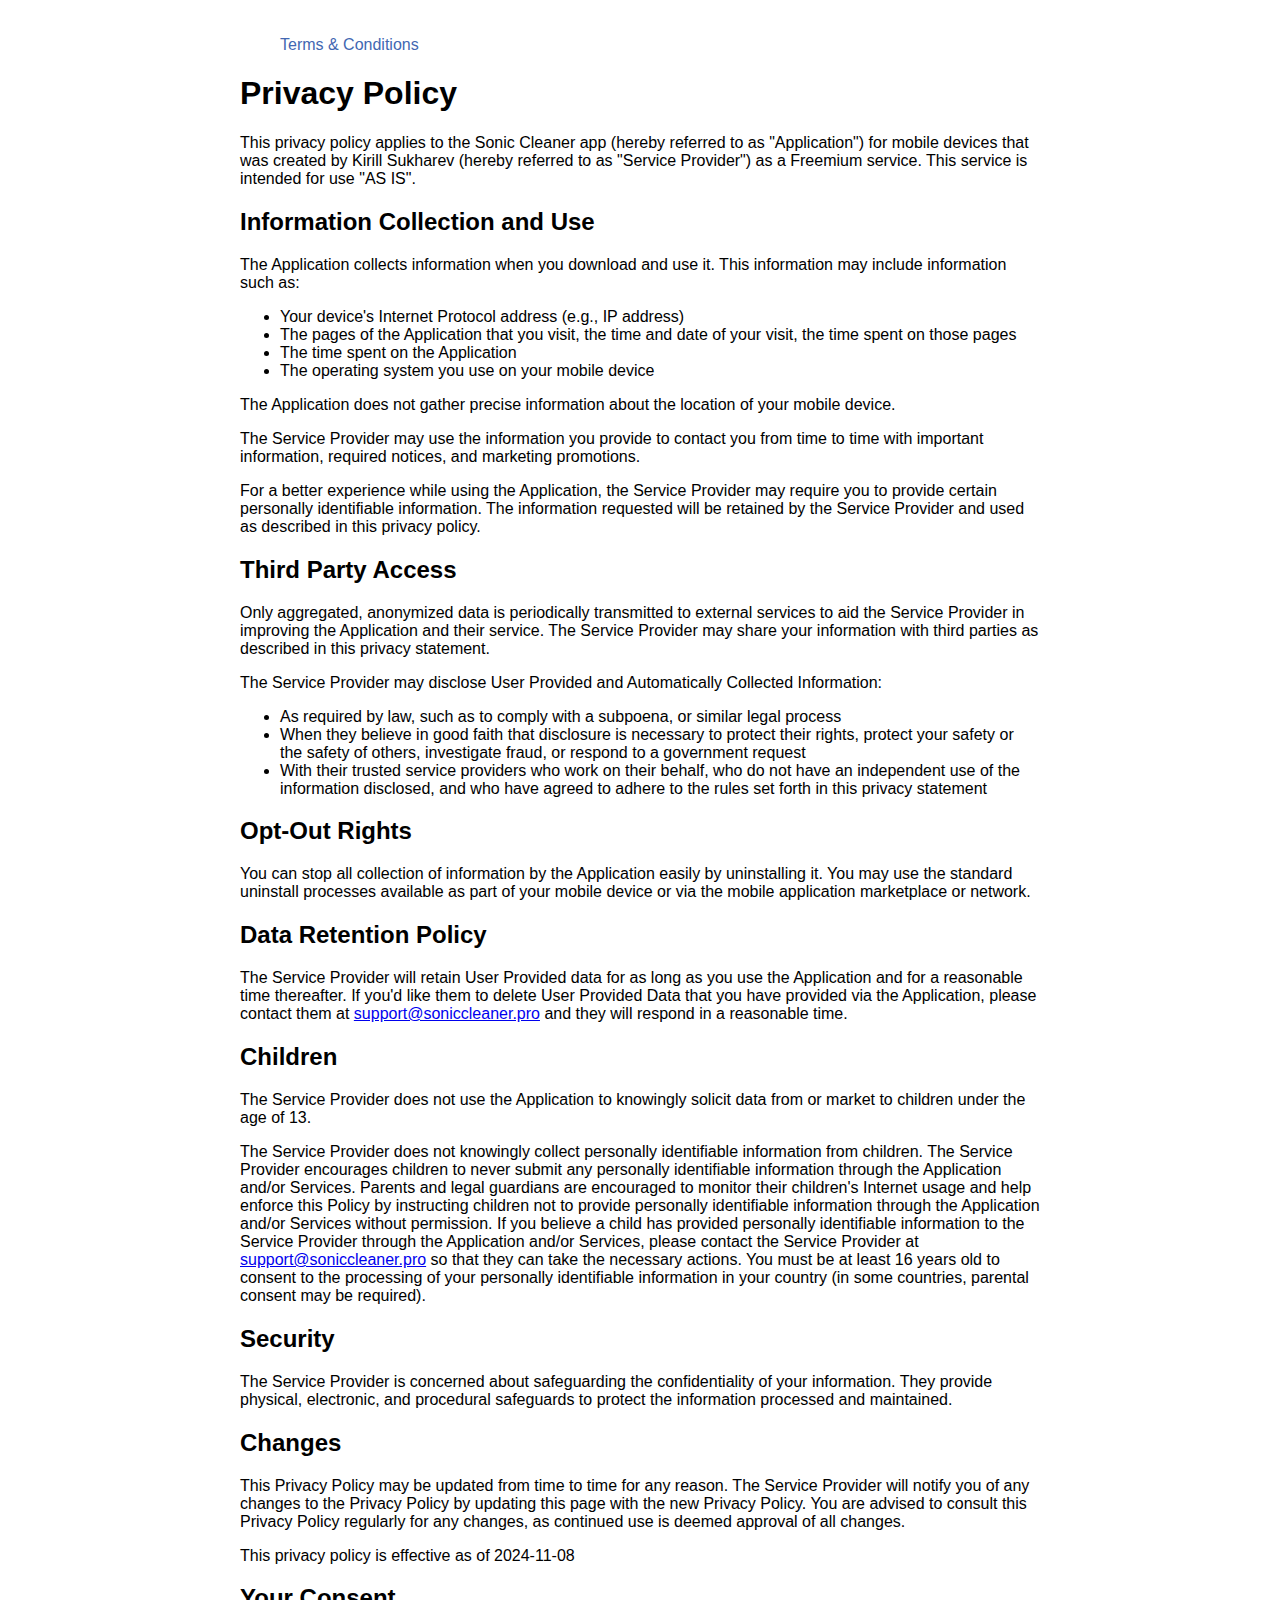
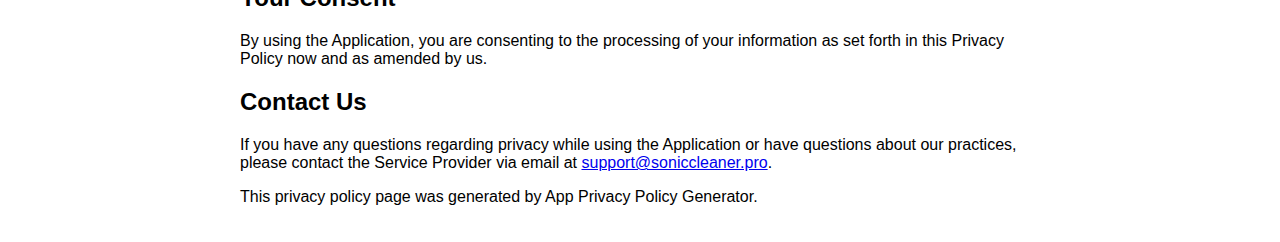
==== privacy/index.html @ 1211de89 "add some updates" ====
<!DOCTYPE html>
<html lang="en">
<head>
    <meta charset="UTF-8">
    <meta name="viewport" content="width=device-width, initial-scale=1.0">
    <title>privacy policy</title>
    <link rel="stylesheet" href="styles.css">
    <style>
        body {
            font-family: Arial, sans-serif;
            padding: 20px;
            max-width: 800px;
            margin: auto;
        }
        nav {
            margin-bottom: 20px;
        }
        nav a {
            margin-right: 15px;
            color: #4267B2;
            text-decoration: none;
        }
    </style>
</head>
<body>
    <nav>
        <ul>
            <a href="/terms">Terms & Conditions</a>
        </ul>
    </nav>
        
<h1>Privacy Policy</h1>

<p>This privacy policy applies to the Sonic Cleaner app (hereby referred to as "Application") for mobile devices that was created by Kirill Sukharev (hereby referred to as "Service Provider") as a Freemium service. This service is intended for use "AS IS".</p>

<h2>Information Collection and Use</h2>

<p>The Application collects information when you download and use it. This information may include information such as:</p>
<ul>
    <li>Your device's Internet Protocol address (e.g., IP address)</li>
    <li>The pages of the Application that you visit, the time and date of your visit, the time spent on those pages</li>
    <li>The time spent on the Application</li>
    <li>The operating system you use on your mobile device</li>
</ul>

<p>The Application does not gather precise information about the location of your mobile device.</p>

<p>The Service Provider may use the information you provide to contact you from time to time with important information, required notices, and marketing promotions.</p>

<p>For a better experience while using the Application, the Service Provider may require you to provide certain personally identifiable information. The information requested will be retained by the Service Provider and used as described in this privacy policy.</p>

<h2>Third Party Access</h2>

<p>Only aggregated, anonymized data is periodically transmitted to external services to aid the Service Provider in improving the Application and their service. The Service Provider may share your information with third parties as described in this privacy statement.</p>

<p>The Service Provider may disclose User Provided and Automatically Collected Information:</p>
<ul>
    <li>As required by law, such as to comply with a subpoena, or similar legal process</li>
    <li>When they believe in good faith that disclosure is necessary to protect their rights, protect your safety or the safety of others, investigate fraud, or respond to a government request</li>
    <li>With their trusted service providers who work on their behalf, who do not have an independent use of the information disclosed, and who have agreed to adhere to the rules set forth in this privacy statement</li>
</ul>

<h2>Opt-Out Rights</h2>

<p>You can stop all collection of information by the Application easily by uninstalling it. You may use the standard uninstall processes available as part of your mobile device or via the mobile application marketplace or network.</p>

<h2>Data Retention Policy</h2>

<p>The Service Provider will retain User Provided data for as long as you use the Application and for a reasonable time thereafter. If you'd like them to delete User Provided Data that you have provided via the Application, please contact them at <a href="mailto:support@soniccleaner.pro">support@soniccleaner.pro</a> and they will respond in a reasonable time.</p>

<h2>Children</h2>

<p>The Service Provider does not use the Application to knowingly solicit data from or market to children under the age of 13.</p>

<p>The Service Provider does not knowingly collect personally identifiable information from children. The Service Provider encourages children to never submit any personally identifiable information through the Application and/or Services. Parents and legal guardians are encouraged to monitor their children's Internet usage and help enforce this Policy by instructing children not to provide personally identifiable information through the Application and/or Services without permission. If you believe a child has provided personally identifiable information to the Service Provider through the Application and/or Services, please contact the Service Provider at <a href="mailto:support@soniccleaner.pro">support@soniccleaner.pro</a> so that they can take the necessary actions. You must be at least 16 years old to consent to the processing of your personally identifiable information in your country (in some countries, parental consent may be required).</p>

<h2>Security</h2>

<p>The Service Provider is concerned about safeguarding the confidentiality of your information. They provide physical, electronic, and procedural safeguards to protect the information processed and maintained.</p>

<h2>Changes</h2>

<p>This Privacy Policy may be updated from time to time for any reason. The Service Provider will notify you of any changes to the Privacy Policy by updating this page with the new Privacy Policy. You are advised to consult this Privacy Policy regularly for any changes, as continued use is deemed approval of all changes.</p>

<p>This privacy policy is effective as of 2024-11-08</p>

<h2>Your Consent</h2>

<p>By using the Application, you are consenting to the processing of your information as set forth in this Privacy Policy now and as amended by us.</p>

<h2>Contact Us</h2>

<p>If you have any questions regarding privacy while using the Application or have questions about our practices, please contact the Service Provider via email at <a href="mailto:support@soniccleaner.pro">support@soniccleaner.pro</a>.</p>

<p>This privacy policy page was generated by App Privacy Policy Generator.</p>
</body>
</html>
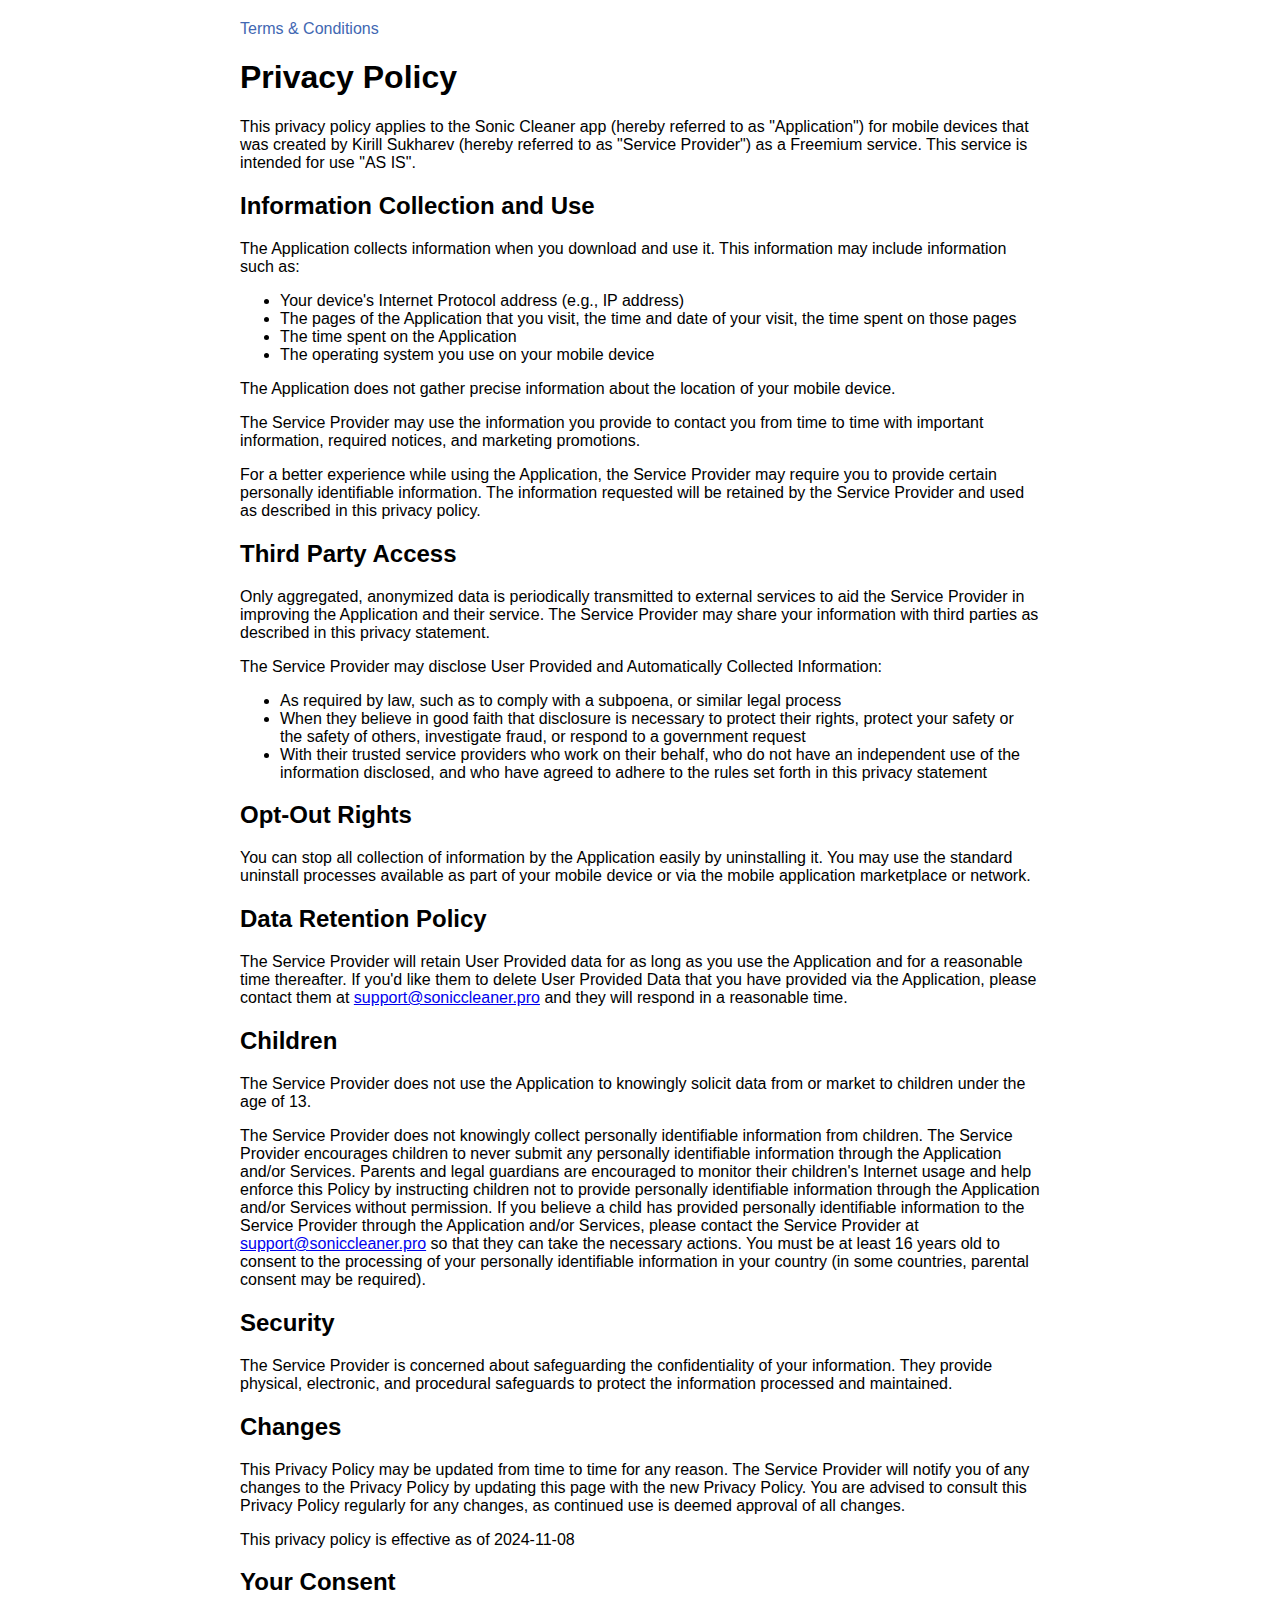
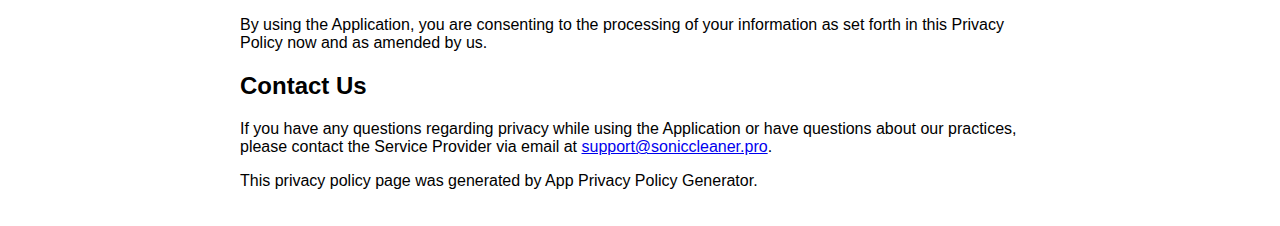
==== commit 4f5f98f4: "Update index.html" ====
--- a/privacy/index.html
+++ b/privacy/index.html
@@ -24,9 +24,7 @@
 </head>
 <body>
     <nav>
-        <ul>
-            <a href="/terms">Terms & Conditions</a>
-        </ul>
+        <a href="https://AppsDevelopersStartup.github.io/AppsDevelopersStartup/terms">Terms & Conditions</a>
     </nav>
         
 <h1>Privacy Policy</h1>
